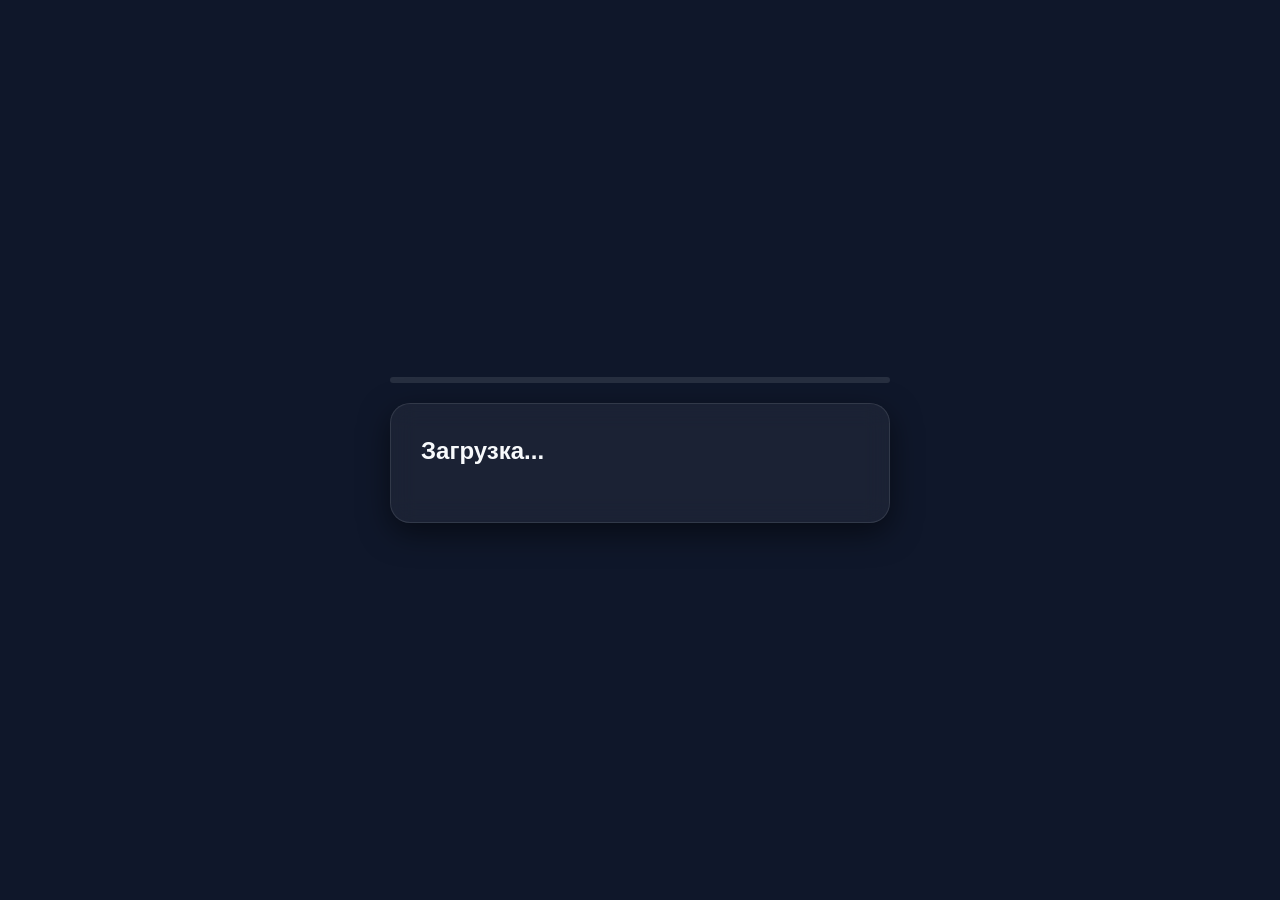
==== index.html @ c326876a "Add files via upload" ====
<!DOCTYPE html>
<html lang="ru">
<head>
    <meta charset="UTF-8">
    <meta name="viewport" content="width=device-width, initial-scale=1.0, maximum-scale=1.0, user-scalable=no">
    <title>Путь к успеху</title>
    <script src="https://telegram.org/js/telegram-web-app.js"></script>
    <link rel="stylesheet" href="style.css">
</head>
<body>
    <div id="app">
        <div class="progress-container">
            <div id="progress-bar" class="progress-bar"></div>
        </div>
        
        <div id="game-container" class="card">
            <h2 id="question-text">Загрузка...</h2>
            <div id="options-container" class="options">
                <!-- Кнопки появятся здесь -->
            </div>
        </div>

        <div id="finish-container" class="card hidden">
            <h2>Тест пройден! 🚀</h2>
            <p>Нажми кнопку ниже, чтобы отправить результаты боту и получить свой профессиональный портрет.</p>
            <button id="send-data-btn" class="main-button">Узнать результат</button>
        </div>
    </div>
    <script src="script.js"></script>
</body>
</html>
---- style.css ----
:root {
    --bg-color: #0f172a;
    --card-bg: rgba(255, 255, 255, 0.05);
    --accent-color: #38bdf8;
    --text-color: #f8fafc;
}

* {
    box-sizing: border-box;
    -webkit-tap-highlight-color: transparent;
}

body {
    background-color: var(--bg-color);
    color: var(--text-color);
    font-family: -apple-system, BlinkMacSystemFont, "Segoe UI", Roboto, Helvetica, Arial, sans-serif;
    margin: 0;
    padding: 20px;
    display: flex;
    justify-content: center;
    align-items: center;
    min-height: 100vh;
}

#app {
    width: 100%;
    max-width: 500px;
}

.progress-container {
    width: 100%;
    height: 6px;
    background: rgba(255, 255, 255, 0.1);
    border-radius: 3px;
    margin-bottom: 20px;
    overflow: hidden;
}

.progress-bar {
    height: 100%;
    background: var(--accent-color);
    width: 0%;
    transition: width 0.3s ease;
}

.card {
    background: var(--card-bg);
    backdrop-filter: blur(12px);
    -webkit-backdrop-filter: blur(12px);
    border: 1px solid rgba(255, 255, 255, 0.1);
    border-radius: 20px;
    padding: 30px;
    box-shadow: 0 10px 30px rgba(0, 0, 0, 0.5);
    animation: fadeIn 0.5s ease-out;
}

@keyframes fadeIn {
    from { opacity: 0; transform: translateY(20px); }
    to { opacity: 1; transform: translateY(0); }
}

h2 {
    font-size: 1.5rem;
    margin-top: 0;
    line-height: 1.4;
    font-weight: 600;
}

.options {
    display: flex;
    flex-direction: column;
    gap: 12px;
    margin-top: 25px;
}

.option-btn {
    background: rgba(255, 255, 255, 0.08);
    border: 1px solid rgba(255, 255, 255, 0.1);
    border-radius: 12px;
    padding: 15px;
    color: var(--text-color);
    font-size: 1rem;
    text-align: left;
    cursor: pointer;
    transition: all 0.2s ease;
}

.option-btn:active {
    background: rgba(56, 189, 248, 0.2);
    border-color: var(--accent-color);
    transform: scale(0.98);
}

.main-button {
    background: var(--accent-color);
    color: #000;
    border: none;
    border-radius: 12px;
    padding: 18px;
    width: 100%;
    font-size: 1.1rem;
    font-weight: 700;
    cursor: pointer;
    margin-top: 20px;
}

.hidden {
    display: none;
}
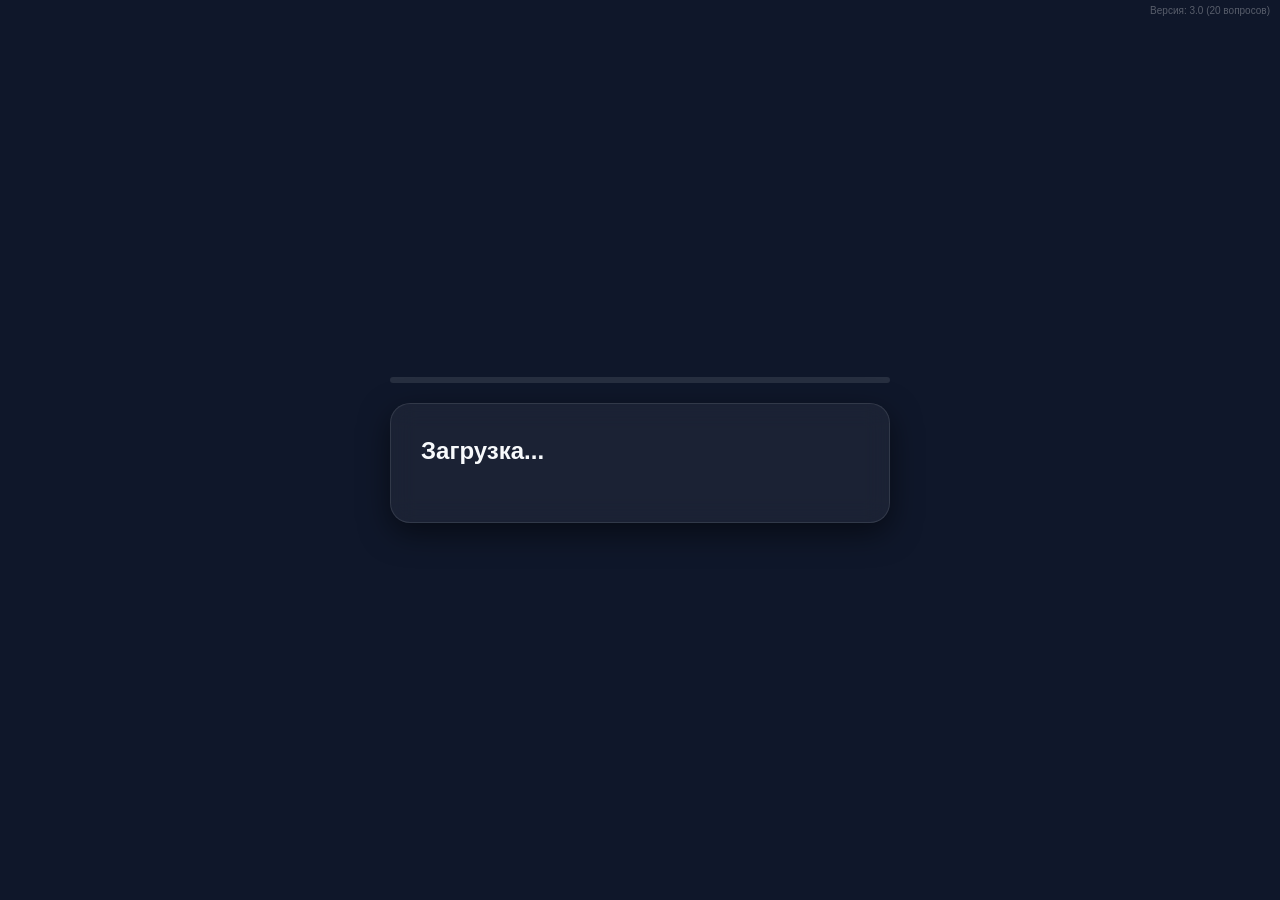
==== commit 19178eef: "Add files via upload" ====
--- a/index.html
+++ b/index.html
@@ -1,5 +1,6 @@
 <!DOCTYPE html>
 <html lang="ru">
+
 <head>
     <meta charset="UTF-8">
     <meta name="viewport" content="width=device-width, initial-scale=1.0, maximum-scale=1.0, user-scalable=no">
@@ -7,25 +8,26 @@
     <script src="https://telegram.org/js/telegram-web-app.js"></script>
     <link rel="stylesheet" href="style.css">
 </head>
+
 <body>
     <div id="app">
+        <div class="version-tag">Версия: 3.0 (20 вопросов)</div>
         <div class="progress-container">
             <div id="progress-bar" class="progress-bar"></div>
         </div>
-        
+
         <div id="game-container" class="card">
             <h2 id="question-text">Загрузка...</h2>
-            <div id="options-container" class="options">
-                <!-- Кнопки появятся здесь -->
-            </div>
+            <div id="options-container" class="options"></div>
         </div>
 
         <div id="finish-container" class="card hidden">
             <h2>Тест пройден! 🚀</h2>
-            <p>Нажми кнопку ниже, чтобы отправить результаты боту и получить свой профессиональный портрет.</p>
+            <p>Нажми кнопку ниже, чтобы отправить результаты боту.</p>
             <button id="send-data-btn" class="main-button">Узнать результат</button>
         </div>
     </div>
     <script src="script.js"></script>
 </body>
-</html>
+
+</html>
--- a/style.css
+++ b/style.css
@@ -8,6 +8,15 @@
 * {
     box-sizing: border-box;
     -webkit-tap-highlight-color: transparent;
+}
+
+.version-tag {
+    position: fixed;
+    top: 5px;
+    right: 10px;
+    font-size: 10px;
+    opacity: 0.3;
+    color: white;
 }
 
 body {
@@ -55,8 +64,15 @@
 }
 
 @keyframes fadeIn {
-    from { opacity: 0; transform: translateY(20px); }
-    to { opacity: 1; transform: translateY(0); }
+    from {
+        opacity: 0;
+        transform: translateY(20px);
+    }
+
+    to {
+        opacity: 1;
+        transform: translateY(0);
+    }
 }
 
 h2 {
@@ -106,4 +122,4 @@
 
 .hidden {
     display: none;
-}
+}
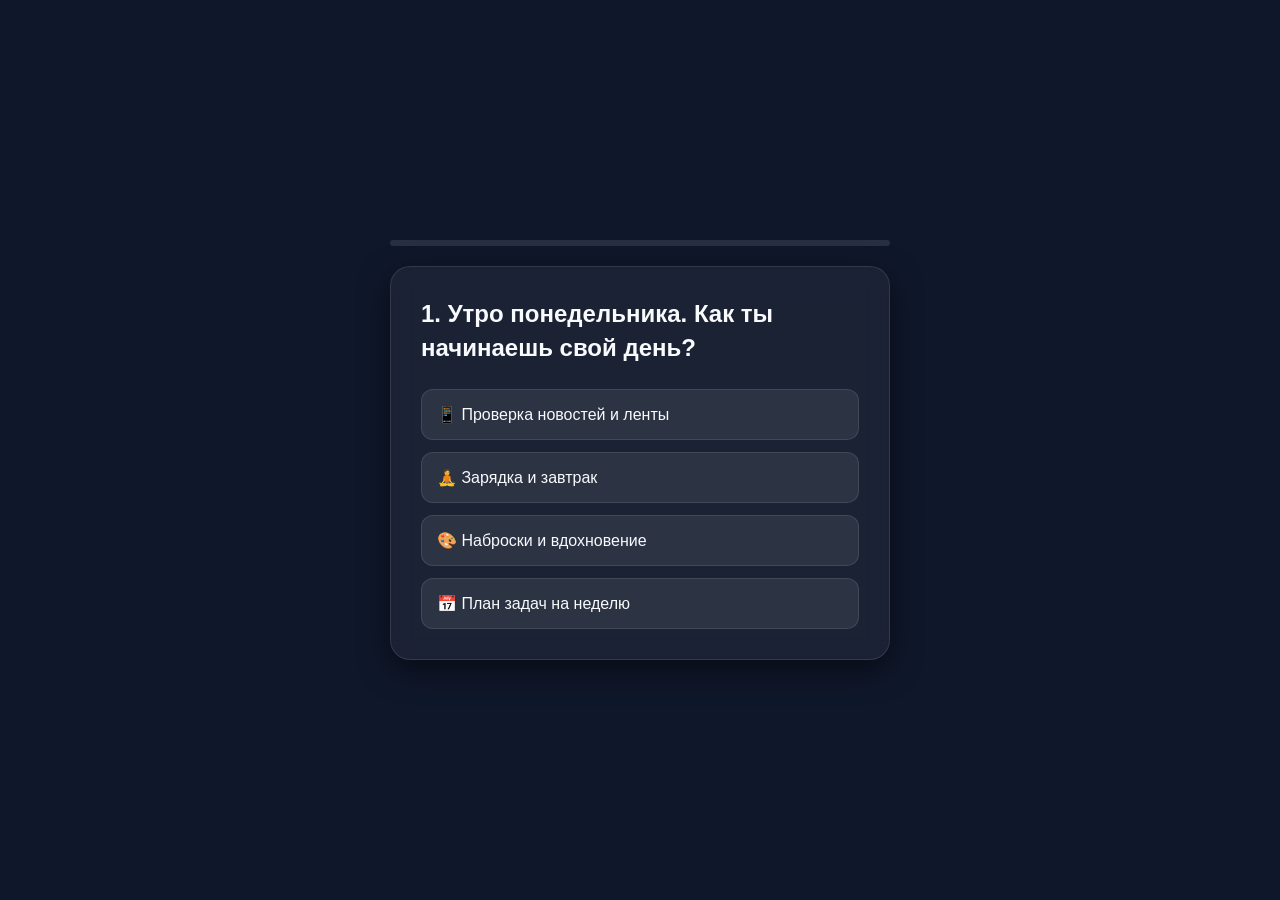
==== commit 464bbed3: "Add files via upload" ====
--- a/index.html
+++ b/index.html
@@ -11,7 +11,6 @@
 
 <body>
     <div id="app">
-        <div class="version-tag">Версия: 3.0 (20 вопросов)</div>
         <div class="progress-container">
             <div id="progress-bar" class="progress-bar"></div>
         </div>
